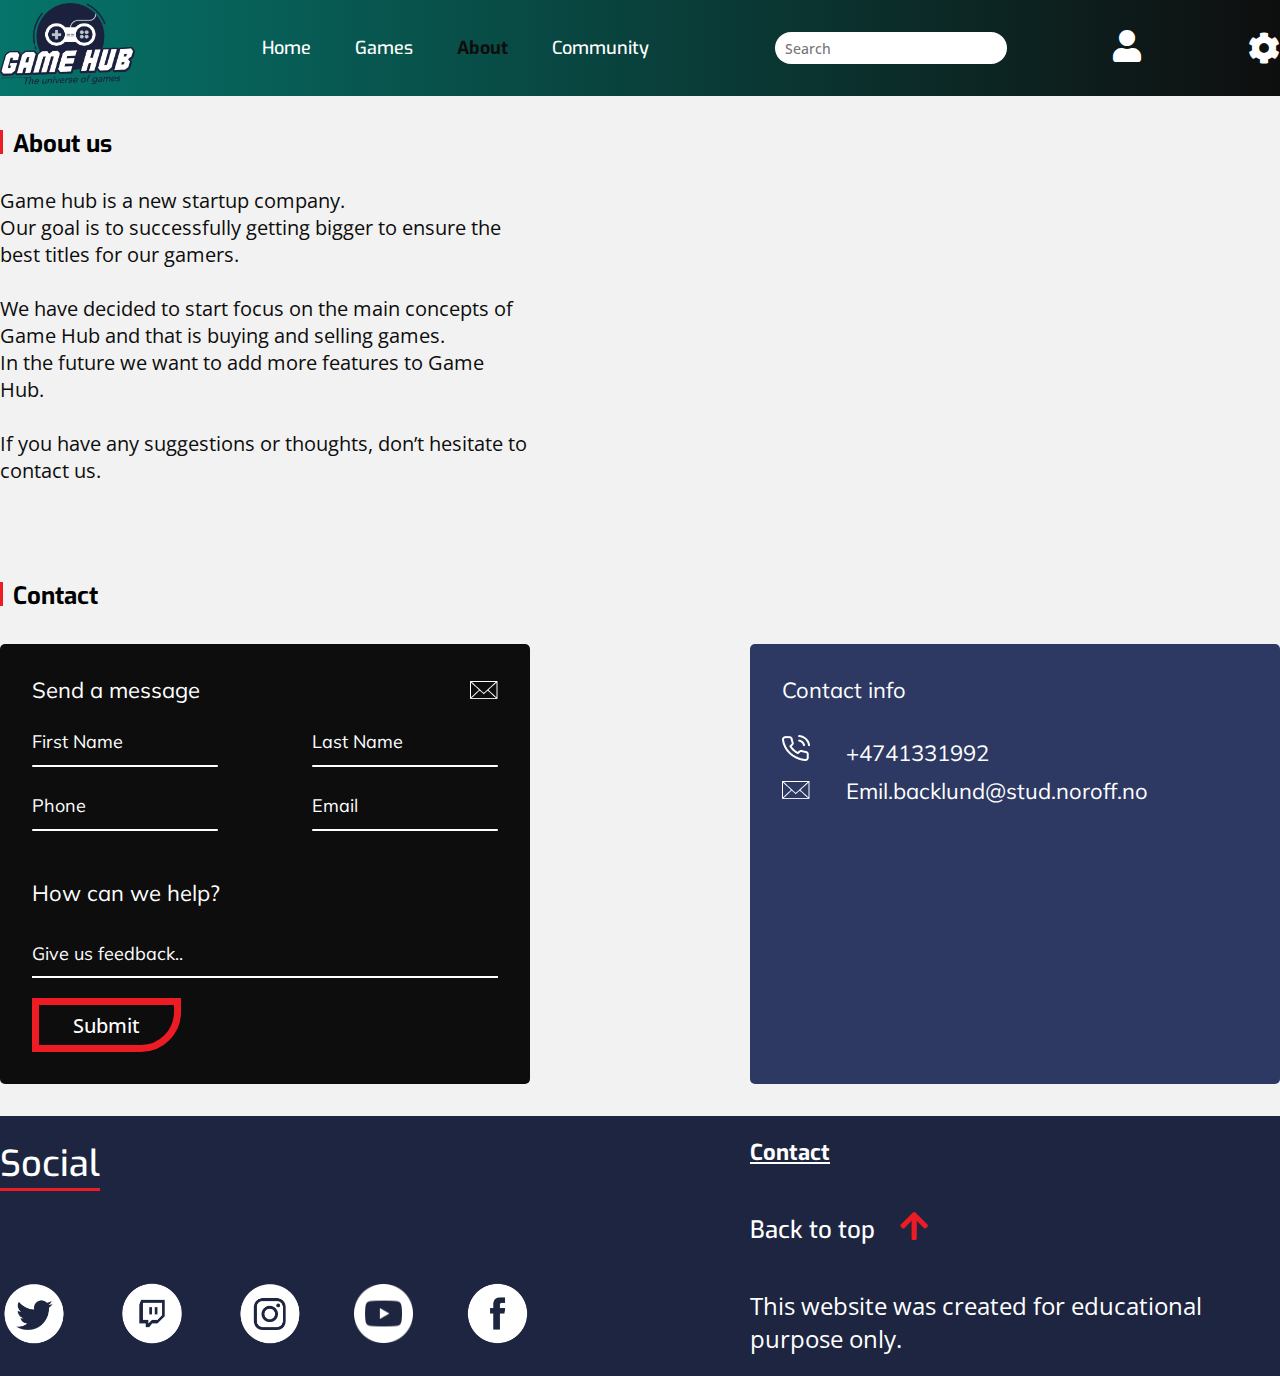
==== about.html @ 37475882 "Copied everything from cross-course assignment" ====
<!DOCTYPE html>
<html lang="en">
  <head>
    <meta charset="UTF-8" />
    <meta http-equiv="X-UA-Compatible" content="IE=edge" />
    <meta name="viewport" content="width=device-width, initial-scale=1.0" />
    <meta name="keywords" content="GameHub, Game Hub, games, gamer, gaming" />
    <meta
      name="description"
      content="Read about who we are at Game Hub. You can also find our contact information here."
    />
    <meta name="author" content="Emil Backlund" />
    <link
      href="/images/logo-2.png"
      rel="shortcut icon"
      type="image/vnd.microsoft.icon"
    />
    <title>Game Hub | About Us</title>
    <link rel="preconnect" href="https://fonts.googleapis.com" />
    <link rel="preconnect" href="https://fonts.gstatic.com" crossorigin />
    <link
      href="https://fonts.googleapis.com/css2?family=Exo:ital,wght@0,100;0,200;0,300;0,400;0,500;0,600;0,700;0,800;0,900;1,100;1,200;1,300;1,400;1,500;1,600;1,700;1,800;1,900&family=Mulish&family=Open+Sans:ital,wght@0,300;0,400;0,500;0,600;0,700;0,800;1,300;1,400;1,500;1,600;1,700;1,800&family=Rubik:ital,wght@0,300;0,400;0,500;0,600;0,700;0,800;0,900;1,300;1,400;1,500;1,600;1,700;1,800;1,900&family=Ubuntu:ital,wght@0,300;0,400;0,500;0,700;1,300;1,400;1,500;1,700&display=swap"
      rel="stylesheet"
    />
    <link
      rel="stylesheet"
      href="https://cdnjs.cloudflare.com/ajax/libs/font-awesome/5.15.4/css/all.min.css"
      integrity="sha512-1ycn6IcaQQ40/MKBW2W4Rhis/DbILU74C1vSrLJxCq57o941Ym01SwNsOMqvEBFlcgUa6xLiPY/NS5R+E6ztJQ=="
      crossorigin="anonymous"
      referrerpolicy="no-referrer"
    />
    <link rel="stylesheet" href="/css/styles.css" />
  </head>
  <body class="about-body">
    <header>
      <a name="top"></a>
      <div class="container">
        <div class="navigation">
          <div class="nav hide-desktop">
            <label for="hamburger-menu">
              <span class="screenreader-only">Hamburger Menu</span>
              <i class="fas fa-bars"></i>
            </label>
            <input id="hamburger-menu" type="checkbox" alt="Hamburger Menu" />
            <ul class="dropdown">
              <li class="dropdown-item"><a href="/games.html">Games</a></li>

              <li class="dropdown-item"><a href="/games.html">Buy games</a></li>

              <li class="dropdown-item">
                <a href="/games.html">Sell games</a>
              </li>

              <li class="dropdown-item"><a href="#">Help</a></li>

              <li class="dropdown-item"><a href="/about.html">Contact</a></li>

              <li class="dropdown-item">
                <a href="/profile-page.html">Login</a>
              </li>

              <li class="dropdown-item">
                <a href="/register.html">Register</a>
              </li>
            </ul>
          </div>
          <a href="/">
            <img
              class="logo"
              src="/images/gamegub_logo.png"
              alt="Game Hub logo"
            />
          </a>
          <ul class="hide-mobile">
            <li><a href="/index.html">Home</a></li>
            <li><a href="/games.html">Games</a></li>
            <li><a id="desktop-active" href="/about.html">About</a></li>
            <li><a href="/community.html">Community</a></li>
          </ul>
          <label for="searchbar"
            ><span class="screenreader-only">Search the site:</span>
            <input
              class="searchbar"
              id="searchbar"
              type="text"
              placeholder="Search"
            />
          </label>
          <div>
            <img
              class="hide-desktop search"
              src="/images/icons/search2.png"
              alt="Search here"
            />
            <a href="/profile-page.html"><i class="fas fa-user fa-lg"></i></a>
          </div>
          <i class="fas fa-cog fa-lg"></i>
        </div>
      </div>
    </header>
    <section>
      <div class="hide-desktop">
        <div>
          <ul class="tabs">
            <li class="home-mobile tabs-button">
              <a href="/index.html">Home</a>
            </li>
            <li class="games-mobile tabs-button">
              <a href="/games.html">Games</a>
            </li>
            <li id="about-mobile" class="tabs-button">
              <a href="/about.html">About Us</a>
            </li>
            <li class="community-mobile tabs-button">
              <a href="/community.html">Community</a>
            </li>
          </ul>
        </div>
      </div>
      <div class="container">
        <div class="about-box-left">
          <div>
            <div>
              <div class="heading-square"></div>
              <h2>About us</h2>
            </div>
            <div>
              <p>
                <br />
                Game hub is a new startup company. <br />
                Our goal is to successfully getting bigger to ensure the <br />
                best titles for our gamers. <br />
                <br />
                We have decided to start focus on the main concepts of Game Hub
                and that is buying and selling games. <br />
                In the future we want to add more features to Game Hub. <br />
                <br />
                If you have any suggestions or thoughts, don’t hesitate to
                contact us.
              </p>
            </div>
          </div>
        </div>
        <div class="about-box-right"></div>
      </div>
    </section>
    <section class="container contact">
      <div class="heading-square"></div>
      <h2>Contact</h2>
      <div class="flex-spacebetween mobile-about">
        <div class="form">
          <div class="flex-spacebetween2">
            <div>
              <p>Send a message</p>
            </div>
            <div>
              <img src="/images/icons/mail.png" alt="mail icon" />
            </div>
          </div>
          <div class="flex-spacebetween2">
            <div class="form-width">
              <form action="" method="post">
                <input type="text" name="firstname" placeholder="First Name" />
              </form>
              <div class="line"></div>
            </div>
            <div class="form-width">
              <form action="" method="post">
                <input type="text" name="lastname" placeholder="Last Name" />
                <div class="line"></div>
              </form>
            </div>
          </div>
          <div class="flex-spacebetween2">
            <div class="form-width">
              <form action="" method="post">
                <input type="tel" name="phone" placeholder="Phone" />
              </form>
              <div class="line"></div>
            </div>
            <div class="form-width">
              <form action="" method="post">
                <input type="email" name="email" placeholder="Email" />
                <div class="line"></div>
              </form>
            </div>
          </div>
          <div>
            <p class="how-can-we-help">How can we help?</p>
          </div>
          <div>
            <textarea
              name="feedback"
              id=""
              placeholder="Give us feedback.."
            ></textarea>
            <div class="line2"></div>
            <button>Submit</button>
          </div>
        </div>
        <div class="contact-info">
          <p>Contact info</p>
          <div>
            <img src="/images/icons/phone.png" alt="" />
            <p>+4741331992</p>
          </div>
          <div>
            <img src="/images/icons/mail.png" alt="" />
            <p>Emil.backlund@stud.noroff.no</p>
          </div>
          <div>
            <iframe
              class="google-map"
              src="https://www.google.com/maps/embed?pb=!1m18!1m12!1m3!1d1998.6818898612569!2d10.76063515172435!3d59.93742056906995!2m3!1f0!2f0!3f0!3m2!1i1024!2i768!4f13.1!3m3!1m2!1s0x46416e137fa320a5%3A0x1b4b98358e715287!2sBentsebrugata%2017%2C%200476%20Oslo!5e0!3m2!1ssv!2sno!4v1636145128252!5m2!1ssv!2sno"
              style="border: 0"
              allowfullscreen=""
              loading="lazy"
            ></iframe>
          </div>
        </div>
      </div>
    </section>
    <footer>
      <div class="container hide-desktop">
        <div class="flex-items social-box margin-top">
          <a href="#"
            ><img
              class="icon-size"
              src="/images/icons/twitter.png"
              alt="twitter social-reach icon"
          /></a>
          <a href="#"
            ><img
              class="twitch"
              src="/images/icons/twitch.png"
              alt="twitch social-reach icon"
          /></a>
          <a href="#"
            ><img
              class="icon-size"
              src="/images/icons/instagram.png"
              alt="instagram social-reach icon"
          /></a>
          <a href="#"
            ><img
              class="youtube"
              src="/images/icons/youtube.png"
              alt="youtube social-reach icon"
          /></a>
          <a href="#"
            ><img
              class="facebook"
              src="/images/icons/facebook.png"
              alt="facebook social-reach icon"
          /></a>
        </div>
        <div class="flex-items">
          <div class="footer-box-mobile">
            <a href="#top">
              <h6 class="hide-desktop">Back to top</h6>
              <i class="fas fa-arrow-up hide-desktop"></i>
            </a>
          </div>
          <div class="footer-box-mobile">
            <a href="/about.html">
              <h5>Contact</h5>
            </a>
          </div>
        </div>
        <div class="fit-content container2">
          <p class="smaller">
            This website was created for educational purpose only.
          </p>
        </div>
      </div>
      <div class="container flex-items">
        <div class="footer-box footer-flex">
          <h2 class="underline hide-mobile">Social</h2>
          <div class="flex-icons">
            <a href="#"
              ><img
                class="icon-size"
                src="/images/icons/twitter.png"
                alt="twitter social-reach icon"
            /></a>
            <a href="#"
              ><img
                class="twitch"
                src="/images/icons/twitch.png"
                alt="twitch social-reach icon"
            /></a>
            <a href="#"
              ><img
                class="icon-size"
                src="/images/icons/instagram.png"
                alt="instagram social-reach icon"
            /></a>
            <a href="#"
              ><img
                class="youtube"
                src="/images/icons/youtube.png"
                alt="youtube social-reach icon"
            /></a>
            <a href="#"
              ><img
                class="facebook"
                src="/images/icons/facebook.png"
                alt="facebook social-reach icon"
            /></a>
          </div>
        </div>
        <div class="footer-box footer-flex">
          <a href="/about.html">
            <h5 class="hide-mobile">Contact</h5>
          </a>

          <div>
            <a href="#top">
              <h6 class="hide-mobile">Back to top</h6>
              <i class="fas fa-arrow-up hide-mobile"></i>
            </a>
          </div>
          <p class="hide-mobile">
            This website was created for educational purpose only.
          </p>
        </div>
      </div>
    </footer>
  </body>
</html>
---- css/styles.css ----
* {
  margin: 0;
  padding: 0;
}

input:focus,
select:focus,
textarea:focus,
button:focus {
  outline: none;
}

input:focus::placeholder,
textarea:focus::placeholder {
  color: transparent;
}

.container2 {
  max-width: 414px;
  margin: 0 auto;
}

.container {
  width: 100%;
  margin: 0 auto;
}

body {
  background: linear-gradient(
    89.98deg,
    #2e3b66 5.98%,
    #1d2540 39.15%,
    #0d0d0d 94.08%
  );
}

header {
  background: linear-gradient(90deg, #05746a 0%, #0e0e0e 100%);
}

p {
  color: white;
  font-family: 'open sans';
  font-size: 16px;
}

.navigation {
  height: 96px;
  display: flex;
  justify-content: space-around;
  flex-direction: row;
  align-items: center;
}

.fa-bars {
  display: inherit;
}

.logo {
  width: 135.016px;
}

.searchbar {
  display: none;
}

a {
  text-decoration: none;
  color: white;
  font-family: 'exo';
  font-weight: 500;
  font-size: 18px;
}

#games-mobile a,
#home-mobile a,
#about-mobile a,
#community-mobile a {
  color: black;
  font-weight: bold;
}

ul li a:hover {
  color: #0d0d0d;
  font-weight: bold;
}

.navigation ul li {
  list-style: none;
  display: block;
  margin: 17px;
}

.tabs li {
  list-style: none;
  display: inline-block;
}

.tabs {
  width: 100%;
  display: flex;
}

.tabs-button {
  width: 100%;
  line-height: 42px;
  text-align: center;
  border-radius: 0 0 10px 10px;
  font-size: 18px;
  font-family: 'exo';
  color: white;
  font-weight: 500;
  box-shadow: 0px 3px 5px -2px #0d0d0d, inset 2px 2px 6px 0px #0d0d0d;
}

.tabs-button a {
  width: 100%;
  display: block;
}

.home-mobile {
  background: #2a395e;
}

#home-mobile {
  background: linear-gradient(90.06deg, #057369 0.05%, #075b53 99.95%);
  box-shadow: 0px 3px 5px -2px #0d0d0d;
}

#games-mobile {
  box-shadow: 0px 3px 5px -2px #0d0d0d;
  background: linear-gradient(90deg, #075a53 0%, #0a413c 100%);
}

.games-mobile {
  background: #2a395e;
}

.games-mobile:hover {
  color: #0d0d0d;
}

#about-mobile {
  background: linear-gradient(90deg, #0a413c 0%, #0c2825 100%);
  box-shadow: 0px 3px 5px -2px #0d0d0d;
}

.about-mobile {
  background: #2a395e;
}

.about-mobile:hover {
  color: #0d0d0d;
}

#community-mobile {
  box-shadow: 0px 3px 5px -2px #0d0d0d;
  background: linear-gradient(90deg, #0c2825 0%, #0e0e0e 100%);
}

.community-mobile {
  background: #2a395e;
}

.community-mobile:hover {
  color: #0d0d0d;
}

i {
  color: white;
}

.fa-user {
  font-size: 32px;
  transition: 0.4s;
}

.fa-user:hover {
  cursor: pointer;
  color: #ed1c24;
  filter: drop-shadow(0px 0px 6px #ed1c24);
}

.fa-cog {
  display: none;
}

.fa-bars {
  font-size: 32px;
}

.fa-bars:hover {
  color: #ed1c24;
  cursor: pointer;
}

#hamburger-menu {
  display: none;
}

.dropdown {
  position: absolute;
  top: 104px;
  left: 0;
  width: 200px;
  height: 305px;
  z-index: 10;
  opacity: 0;
  display: none;
  background: rgba(13, 13, 13, 0.98);
  list-style: none;
  transition: all 0.2s linear;
  transform: translateY(35px);
  border-radius: 0 20px 20px 0;
}

.screenreader-only {
  display: none;
}

#hamburger-menu:checked + .dropdown {
  /* show nav */
  display: block;
  transform: translateY(35px);
  opacity: 1;
}

.dropdown-item a:hover {
  color: #ed1c24;
}

.search {
  width: 42px;
  position: absolute;
  transform: translateX(-51px) translateY(-9px);
  cursor: pointer;
}

.search:hover {
  filter: invert(40%) grayscale(100%) brightness(40%) sepia(100%)
    hue-rotate(-50deg) saturate(400%) contrast(2);
  filter: grayscale(100%) brightness(40%) sepia(100%) hue-rotate(-50deg)
    saturate(600%) contrast(0.8);
}

.hero-banner {
  height: 282px;
  position: relative;
}

.header-picture {
  height: 100%;
  background-image: url('../images/control.png');
  background-repeat: no-repeat;
  background-size: cover;
  background-position: center;
}

h1 {
  color: white;
  font-family: 'exo';
  font-size: 30px;
  font-weight: 600;
}

.red {
  color: #ed1c24;
}

.red3 {
  color: #ed1c24;
  font-weight: normal;
}

.tagline-box {
  height: 104px;
  position: absolute;
  top: 45px;
  left: 20px;
}

.less-important {
  display: none;
}

.flex-buttons {
  margin-top: 20px;
  display: flex;
}

.button-margin-right {
  margin-right: 20px;
}

button {
  background-color: #0d0d0d;
  border-color: #ed1c24;
  color: white;
  text-align: center;
  font-size: 12px;
  border-width: 4px;
  border-radius: 0px 0px 20px 0px;
  transition-duration: 0.4s;
  cursor: pointer;
  width: 95px;
  height: 31px;
  border-style: solid;
  font-family: 'open sans';
  font-weight: 500;
}

.client-button {
  display: none;
}

button:hover {
  box-shadow: #ed1c24 0px 0px 20px 0px;
}

.cyberpunk {
  width: 177px;
  height: 231px;
  transform: translateY(-30px);
}

.flex-items {
  display: flex;
  justify-content: space-around;
}

.flex-items-cyberpunk {
  display: flex;
  justify-content: space-between;
}

.cyberpunk-description {
  width: 177px;
  height: 205px;
  margin-top: 10px;
  display: flex;
  flex-direction: column;
  justify-content: space-between;
  margin-bottom: 32px;
}

.hide-mobile {
  display: none;
}

.greensky-box {
  height: 206px;
  position: relative;
}

.greensky {
  background-image: url(../images/greensky.jpg);
  height: 100%;
  background-repeat: no-repeat;
  background-size: cover;
  margin-bottom: 160px;
}

h3 {
  font-size: 22px;
  font-family: 'Exo';
  font-weight: 500;
}

.circle {
  width: 9px;
  height: 9px;
  background-color: white;
  border-radius: 50%;
  display: inline-block;
  margin-top: 20px;
}

.red2 {
  background-color: #ed1c24;
}

.underline {
  font-size: 30px;
  font-weight: bold;
  font-family: 'Exo';
  border-bottom: 3px solid #ed1c24;
  color: white;
  width: fit-content;
  margin-bottom: 40px;
}

.p-bigger {
  font-weight: lighter;
}

.about-us {
  width: 177px;
  display: flex;
  flex-direction: column;
  justify-content: space-between;
}

.about-us-box {
  margin-bottom: 180px;
}

.about-us h2 {
  position: absolute;
  transform: translateY(-70px);
}

.about-us-picture-box {
  height: 235px;
}

.about-us-picture {
  width: 177px;
  height: 191px;
  background-image: url('../images/slot-machines.png');
  background-size: cover;
  background-repeat: no-repeat;
  background-position: center;
  border-radius: 20px;
  margin-bottom: 20px;
}

.margin-bottom {
  margin-bottom: 96px;
}

.circle-profile-box {
  height: 261px;
}

.circle-profile {
  width: 177px;
  height: 177px;
  border-radius: 50%;
  background: rgba(6, 0, 0, 0.4);
}

.profile-picture {
  width: 48px;
  height: 48px;
}

h4 {
  font-family: 'open sans';
  font-size: 14px;
  font-weight: lighter;
  text-decoration: underline 1px;
  color: white;
}

.drbrave-text {
  width: 135px;
  height: 56px;
  font-family: 'open sans';
  font-weight: normal;
  font-style: italic;
  text-align: center;
  font-size: 10px;
}

.center-drbrave {
  height: 177px;
  display: flex;
  justify-content: space-evenly;
  flex-direction: column;
  align-items: center;
}

.arrows {
  height: 177px;
  width: 177px;
  display: flex;
  flex-direction: row;
  justify-content: space-between;
  align-items: center;
  position: absolute;
  font-size: 21px;
}

.fa-arrow-left {
  color: #ed1c24;
  transition: 0.6s;
}

.fa-arrow-left:hover {
  cursor: pointer;
  color: white;
}

.fa-arrow-right {
  color: #ed1c24;
  transition: 0.6s;
}

.fa-arrow-right:hover {
  cursor: pointer;
  color: white;
}

.community-text {
  height: 249px;
  width: 177px;
  display: flex;
  flex-direction: column;
  justify-content: space-between;
}

.community-heading {
  position: absolute;
  transform: translateY(-70px);
}

footer {
  background: #1d2540;
}

.footer-box-mobile {
  width: 177px;
  margin-bottom: 32px;
}

.smaller {
  font-size: 14px;
  margin-left: 10px;
  margin-bottom: 32px;
}

.icon-size {
  width: 48px;
}

.social-box {
  height: 86px;
  align-items: center;
}

.youtube {
  width: 42px;
  height: 42px;
  transform: translateY(1px);
}

.twitch {
  transform: translateY(2.5px);
  width: 46px;
  height: 46px;
}

.facebook {
  width: 46px;
  height: 46px;
  transform: translateY(2px);
}

.footer-flex {
  display: flex;
  justify-content: space-around;
  flex-direction: column;
}

.flex-icons {
  display: flex;
  justify-content: space-between;
  display: none;
}

h5 {
  font-size: 20px;
  font-family: 'Exo';
  font-weight: bold;
  color: white;
  text-decoration: underline;
}

h6 {
  font-size: 22px;
  font-family: 'Exo';
  font-weight: 500;
  color: white;
  display: inline-block;
  margin-right: 10px;
}

.fa-arrow-up {
  font-size: 20px;
  color: #ed1c24;
}

.red2:hover {
  cursor: pointer;
  background-color: white;
}

/* About page start */

.about-body {
  background: #f2f2f2;
}

.about-box-left {
  display: flex;
  max-width: 414px;
  padding: 20px;
}

.about-box-right {
  max-width: 374px;
}

h2 {
  font-family: 'exo';
  font-size: 24px;
  display: inline-block;
}

.heading-square {
  height: 24px;
  width: 3px;
  background-color: #ed1c24;
  display: inline-block;
  margin-top: 32px;
  transform: translateY(2px);
  margin-right: 6px;
}

.about-box-left p {
  font-size: 20px;
  color: #0d0d0d;
  margin-bottom: 64px;
}

.contact p,
.contact input {
  font-family: 'mulish';
  font-size: 16px;
  border-width: 0px;
  width: 100%;
  background-color: transparent;
  color: #fff;
  margin-bottom: 0px;
}

.contact input {
  font-size: 16px;
}

.contact .heading-square {
  margin-left: 20px;
}

.form ::placeholder {
  color: #fff;
  opacity: 1;
}

.form {
  width: 100%;
  min-height: 440px;
  background-color: #0d0d0d;
  padding: 20px;
  box-sizing: border-box;
  margin: 32px 0px 0px 0px;
  border-radius: 5px 5px 0px 0px;
  display: flex;
  justify-content: space-between;
  flex-direction: column;
}

.form-width {
  max-width: 40%;
}

.form p {
  margin-bottom: 10px;
}

.how-can-we-help {
  margin-top: 20px;
  margin-bottom: 0px;
}

.line {
  width: 100%;
  height: 2px;
  background-color: #fff;
  margin-top: 12px;
  margin-bottom: 12px;
  border-radius: 99px;
}

.line2 {
  width: 100%;
  height: 2px;
  background-color: #fff;
  margin-top: 12px;
  margin-bottom: 12px;
}

textarea {
  background-color: transparent;
  border: none;
  color: #fff;
  font-family: 'mulish';
  font-size: 16px;
  resize: none;
  height: 28px;
  width: 100%;
}

.contact-info {
  width: 100%;
  min-height: 440px;
  background-color: #2d3962;
  padding: 20px;
  box-sizing: border-box;
  border-radius: 0 0 5px 5px;
  display: flex;
  justify-content: space-between;
  flex-direction: column;
  margin-bottom: 32px;
}

.contact-info p {
  display: inline;
}

.contact-info p:first-child {
  margin-bottom: 20px;
}

.contact-info p:last-child {
  transform: translateY(-1px);
}

.contact-info img {
  margin-right: 32px;
}

.google-map {
  height: 232px;
  width: 100%;
}

.flex-spacebetween2 {
  display: flex;
  justify-content: space-between;
}

.flex-spacebetween2 img {
  transform: translateY(5px);
}

.form button {
  margin-top: 8px;
}

/* About page ends */
/* Game page start */

.communnity-market p,
.games p {
  font-family: 'exo';
  font-weight: 600;
}

.games-body {
  background: linear-gradient(
    180deg,
    #2f3c67 9.07%,
    #082421 68.25%,
    #0e0e0e 100%
  );
}

.games h2 {
  color: white;
}

.heading-position {
  position: absolute;
  top: 135px;
}

.all-games {
  justify-content: center;
  align-items: center;
  width: 100%;
  display: grid;
  grid-template-columns: repeat(auto-fill, minmax(177px, 177px));
  column-gap: 20px;
  row-gap: 20px;
  margin-top: 75px;
}

.all-games button {
  margin-top: 0;
}

.game-card {
  display: flex;
  justify-content: space-between;
  align-items: center;
  width: 177px;
  margin-right: 0;
}

.game-images {
  width: 177px;
  height: 205px;
}

.community-market {
  color: #fff;
}

.market-games {
  display: grid;
  justify-content: center;
  width: 100%;
  grid-template-columns: repeat(auto-fill, minmax(374px, 125px));
  column-gap: 20px;
  row-gap: 50px;
  margin-top: 100px;
  margin-bottom: 100px;
}

.market-images {
  width: 375px;
}

.old-price {
  font-size: 14px;
  text-decoration: line-through;
}

.discount {
  font-size: 25px;
}

.exo-light {
  font-size: 16px;
  font-weight: 300;
}

.exo-smaller {
  font-size: 16px;
}

.community-market button {
  margin-top: 0;
}

.community-market .flex-spacebetween2 {
  align-items: center;
  position: relative;
}

.community-market .heading-position {
  position: absolute;
  top: -270px;
}

/* Game page ends */
/* Profile page starts */

.profile-page h1 {
  font-weight: 400;
  display: inline-block;
}

.body-profile {
  background: linear-gradient(180deg, #2e3b66 0%, #0e0e0f 100%);
}

.active-profile {
  filter: drop-shadow(0px 0px 6px #ed1c24);
}

.profile-page .heading-square {
  height: 50px;
  width: 4px;
  transform: translateY(12px);
}

.left-profile-page {
  width: 177px;
  height: 537px;
  background-color: #094b45;
  border-radius: 10px;
  box-sizing: border-box;
}

.inner-left-page {
  padding: 20px;
}

.inner-left-page .profile-page-picture {
  width: 99px;
  filter: drop-shadow(0px 0px 6px #ed1c24);
}

.profile-name {
  font-size: 18px;
  font-family: 'exo';
  font-weight: 500;
}

.xp-bar {
  width: 100%;
  height: 4px;
  background: #d38588;
  border-radius: 99px;
  position: relative;
  margin-bottom: 20px;
}

.xp-completed {
  width: 50%;
  height: 4px;
  background: #ed1c24;
  border-radius: 99px;
}

.xp-circle {
  width: 14px;
  height: 14px;
  border-radius: 50%;
  background: #fff;
  position: absolute;
  transform: translate(68.5px, -10px);
}

.hashtags {
  border-radius: 20px;
  border: none;
  color: #bdbdbd;
  font-size: 10px;
  height: 21px;
  width: 59px;
  font-family: 'exo';
  font-weight: 500;
  margin-top: 0px;
}

.hashtags:hover {
  box-shadow: none;
}

.streamer {
  margin-top: 12px;
}

.profile-socials {
  width: 18px;
}

.facebook2 {
  width: 22px;
}

.instagram2 {
  width: 21px;
}

.twitter2 {
  width: 21px;
}

.facebook2 {
  width: 20px;
}

.flex-socials {
  display: flex;
  justify-content: space-between;
  align-items: center;
}

.profile-button {
  width: 59px;
  height: 21px;
  border-width: 1.4px;
  border-radius: 1.4px;
  border-color: #bdbdbd;
  color: #bdbdbd;
  font-size: 10px;
  margin-bottom: 0;
}

.profile-button:hover {
  box-shadow: none;
}

.flex-column {
  display: flex;
  justify-content: space-between;
  flex-direction: column;
  align-items: center;
  height: 140px;
}

.profile-page p {
  font-family: 'exo';
  line-height: 25px;
}

.xp-text {
  font-size: 12px;
  color: #fff;
}

.grey-xp {
  font-size: 12px;
  color: #bdbdbd;
}

.profile-p {
  font-size: 12px;
}

.grey {
  color: #bdbdbd;
}

.inner-right-page {
  display: none;
}

.inner-right-page .heading-square,
.right-profile-page .heading-square {
  height: 22px;
  width: 2px;
  transform: translateY(3px);
  margin-top: 0px;
}

.profile-page h2 {
  color: #fff;
  font-weight: 500;
  font-size: 18px;
}

.profile-margin {
  margin-bottom: 10px;
}

.inner-right-page .flex-column {
  align-items: baseline;
  justify-content: space-between;
  flex-direction: column;
  height: 100%;
}

.right-profile-page {
  min-height: 513px;
  background-color: #2d3962;
  border-radius: 10px 10px 0px 0px;
  box-sizing: border-box;
  padding: 16px;
}

.my-profile-page {
  margin-bottom: 32px;
}

.right-profile-page img {
  width: 157px;
  height: 203px;
}

.flex-profile {
  display: flex;
  justify-content: space-between;
  position: relative;
  margin: 16px;
}

.play-sell-button {
  width: 68px;
  height: 24px;
  border-radius: 1px;
  border-width: 2px;
  border-color: #bdbdbd;
  color: #bdbdbd;
  font-size: 10px;
  margin-top: 10px;
}

.inner-upper-page .play-sell-button {
  margin-bottom: 10px;
}

.profile-game-card {
  display: flex;
  justify-content: space-between;
  flex-direction: column;
}

.bottom-games {
  height: 177px;
  border-radius: 10px 0px 10px 10px;
  min-width: 347px;
  padding: 16px;
  box-sizing: border-box;
  background-color: #2d3962;
  margin: 0px 16px;
  transform: translateY(-17px);
  display: flex;
  justify-content: space-between;
  align-items: center;
}

.bottom-games img {
  width: 100px;
  height: 129px;
}

/* Profile page ends */
/* Cyberpunk page start */

.cyberpunk-body {
  background-color: #1e2222;
}

.breadcrumbs {
  display: flex;
  justify-content: flex-start;
  align-items: center;
  margin-top: 10px;
}

.cyberpunk-main nav {
  margin-left: 10px;
}

.cyberpunk-youtube-box {
  margin: 0px 10px;
}

.cyberpunk-youtube {
  width: 100%;
}

.cyberpunk-body {
  background: #1e2222;
}

.breadcrumbs ul li {
  text-decoration: none;
  display: inline-block;
  font-size: 18px;
  color: #fff;
  font-family: 'exo';
}

.breadcrumbs p {
  font-size: 18px;
  font-weight: lighter;
  font-family: 'exo';
}

.breadcrumbs a {
  font-size: 18px;
  font-weight: lighter;
}

.cyberpunk-heading {
  display: inline-block;
  margin-bottom: 10px;
}

.cyberpunk-main .heading-square {
  height: 30px;
}

.heart {
  transition: 0.5s;
  width: 16px;
}

.heart:hover {
  cursor: pointer;
}

.wish-list-text {
  margin-left: 16px;
  font-size: 14px;
  font-weight: lighter;
  transform: translateY(-4px);
  font-family: 'exo';
}

.game-cost-text {
  font-size: 14px;
  font-family: 'exo';
  margin-right: 10px;
}

.cyberpunk-flex p {
  display: inline-block;
}

.cyberpunk-flex button {
  margin-top: 0;
}

.cyberpunk-flex {
  display: flex;
  justify-content: space-between;
  align-items: center;
  margin-top: 5px;
}

.gameplay-flex {
  display: flex;
  justify-content: space-between;
  margin-top: 10px;
  align-items: center;
  margin-left: 10px;
  margin-right: 10px;
}

.cyberpunk-gameplay {
  max-width: 421px;
  min-width: 100px;
  margin-right: 10px;
}

.cyberpunk-gameplay2 {
  max-width: 858px;
  min-width: 200px;
}

.desc-req-flex {
  display: flex;
  justify-content: space-between;
  margin: 10px;
}

.description,
.requirements {
  width: 640px;
  min-height: 283px;
  border-radius: 5px;
  padding: 10px;
  box-sizing: border-box;
}

.description {
  background-color: #2d3962;
  margin-right: 5px;
}

.requirements {
  background-color: #094b45;
  margin-left: 5px;
}

.desc-req-flex h2 {
  color: #fff;
  font-size: 14px;
  font-weight: 600;
}

.desc-req-flex p {
  font-size: 14px;
  font-family: 'exo';
}

.description p,
.requirements p {
  margin-top: 16px;
}

.cyberpunk-bolder-text {
  font-weight: bold;
}

/* Cyberpunk page ends */
/* Community start */

.community-body {
  height: 600px;
  background-color: #fff;
}

.under-construction {
  background-image: url('../images/under-construction.png');
  width: 100px;
  height: 94px;
  background-repeat: no-repeat;
  background-size: cover;
}

.under-construction-flex {
  display: flex;
  justify-content: space-around;
  height: 100%;
  transform: translateY(200px);
}

.under-construction-flex h1 {
  color: black;
}

/* Community ends */

@media screen and (min-width: 1028px) {
  .container {
    max-width: 1300px;
    margin: 0 auto;
  }

  .container2 {
    max-width: 1300px;
    margin: 0 auto;
  }

  .navigation {
    justify-content: space-between;
  }

  .navigation ul li {
    list-style: none;
    display: inline-block;
    margin: 20px;
  }

  p {
    font-size: 24px;
  }

  .hide-mobile {
    display: initial;
  }

  .hide-desktop {
    display: none;
  }

  .fa-bars {
    display: none;
  }

  #desktop-active {
    color: #0d0d0d;
    font-weight: bold;
  }

  .searchbar {
    width: 232px;
    height: 32px;
    border-radius: 20px;
    text-indent: 10px;
    font-family: 'open sans';
    font-size: 14px;
    font-weight: 500;
    border-width: 0;
    display: inherit;
  }

  .fa-cog {
    font-size: 32px;
    transition: 0.5s;
    display: inherit;
  }

  .fa-cog:hover {
    cursor: pointer;
    color: #ed1c24;
    filter: drop-shadow(0px 0px 3px #ed1c24);
  }

  .hero-banner {
    height: 800px;
    position: relative;
  }

  h1 {
    font-size: 45px;
    font-weight: 600;
  }

  .tagline-box {
    width: 530px;
    height: 178px;
    position: absolute;
    top: 86px;
  }

  .client-button {
    display: initial;
  }

  .flex-buttons {
    display: flex;
    justify-content: space-between;
    margin-top: 0px;
  }

  .button-margin-right {
    margin-right: 0px;
  }

  button {
    font-size: 20px;
    border-width: 7px;
    border-radius: 0px 0px 40px 0px;
    width: 148.5px;
    height: 54px;
    margin-top: 30px;
  }

  .flex-items {
    justify-content: space-between;
  }

  .tagline-box2 {
    width: 530px;
    position: absolute;
    bottom: 86px;
    right: 0px;
  }

  .less-important {
    font-weight: 500;
    display: inherit;
  }

  .cyberpunk {
    width: 530px;
    height: 680.39px;
    transform: translateY(-62px);
  }

  .cyberpunk-description {
    width: 530px;
    height: 520px;
    margin-top: 70px;
    margin-bottom: 310px;
  }

  h3 {
    font-size: 45px;
  }

  .circle {
    width: 16px;
    height: 16px;
  }

  .underline {
    font-size: 36px;
    font-weight: 500;
    margin-bottom: 40px;
  }

  .p-bigger {
    font-size: 28px;
  }

  .about-us {
    width: 530px;
    height: 544px;
  }

  .about-us h2 {
    position: relative;
    transform: unset;
  }

  .about-us-picture {
    width: 530px;
    height: 543.984px;
    border-radius: 54px;
  }

  .margin-bottom {
    margin-bottom: 310px;
  }

  .about-us-box {
    margin-bottom: 310px;
  }

  .circle-profile {
    width: 530px;
    height: 530px;
    border-radius: 50%;
    background: rgba(6, 0, 0, 0.4);
  }

  .profile-picture {
    width: 136.8px;
    height: 136.8px;
  }

  h4 {
    font-size: 31px;
  }

  .drbrave-text {
    width: 375px;
    height: 134px;
    font-size: 24px;
  }

  .center-drbrave {
    height: 530px;
  }

  .arrows {
    height: 530px;
    width: 530px;
    font-size: 60px;
  }

  .community-text {
    height: 530px;
    width: 530px;
  }

  footer {
    height: 260px;
  }

  .flex-icons {
    display: flex;
    justify-content: space-between;
  }

  .icon-size {
    width: 68px;
  }

  .youtube {
    width: 59px;
    height: 59px;
    transform: translateY(6px);
  }

  .twitch {
    transform: translateY(2.5px);
    width: 66px;
    height: 66px;
  }

  .facebook {
    width: 66px;
    height: 66px;
    transform: translateY(2px);
  }

  .footer-box {
    width: 530px;
    height: 260px;
  }

  h5 {
    font-size: 22px;
  }

  h6 {
    font-size: 24px;
    margin-right: 20px;
  }

  .fa-arrow-up {
    font-size: 32px;
  }

  /* About page start */

  .about-box-left {
    max-width: 530px;
    padding: 0;
  }

  .about-box-right {
    max-width: 530px;
  }

  .contact .heading-square {
    margin-left: 0px;
  }

  .contact p,
  .contact input {
    font-size: 22px;
    width: 194px;
  }

  .contact input {
    font-size: 18px;
  }

  .form {
    max-width: 530px;
    padding: 32px;
    margin: 32px 0px 32px 0px;
    border-radius: 5px;
  }

  .flex-spacebetween {
    display: flex;
    justify-content: space-between;
  }

  textarea {
    font-size: 18px;
    transform: translateY(10px);
  }

  .contact-info {
    width: 530px;
    padding: 32px;
    margin: 32px 0px 32px 0px;
    border-radius: 5px;
  }

  /* about page ends */
  /* game page starts */

  .heading-position {
    top: 120px;
  }

  .all-games {
    grid-template-columns: repeat(auto-fill, minmax(310px, 320px));
    row-gap: 50px;
    column-gap: 0px;
    margin-top: 120px;
  }

  .game-card {
    width: 310px;
  }

  .game-images {
    width: 310px;
    height: 320px;
  }

  .market-games {
    grid-template-columns: repeat(auto-fill, minmax(640px, 320px));
    margin-top: 200px;
  }

  .market-images {
    width: 640px;
  }

  .old-price {
    font-size: 20px;
  }

  .discount {
    font-size: 51px;
    margin-right: 80px;
  }

  .exo-light {
    font-size: 20px;
  }

  .exo-smaller {
    font-size: 20px;
  }

  .community-market .heading-position {
    top: -425px;
  }

  /* Game page ends */
  /* Profile page start */

  .left-profile-page {
    width: 650px;
    height: 837px;
    border-radius: 14px;
  }

  .inner-left-page {
    width: 50%;
    padding: 32px;
    padding-right: 16px;
  }

  .inner-left-page .profile-page-picture {
    width: 174.37px;
  }

  .profile-name {
    font-size: 24px;
  }

  .xp-bar {
    width: 277px;
  }

  .xp-completed {
    width: 138.5px;
  }

  .xp-circle {
    transform: translate(138.5px, -10px);
  }

  .hashtags {
    border-radius: 28px;
    font-size: 14px;
    height: 37px;
    width: 103px;

    margin-top: 20px;
  }

  .streamer {
    margin-top: 32px;
    margin-bottom: 20px;
  }

  .profile-socials {
    width: 32px;
  }

  .facebook2 {
    width: 36px;
  }

  .instagram2 {
    width: 37px;
  }

  .twitter2 {
    width: 38px;
    transform: translateY(-1px);
  }

  .inner-left-page .flex-spacebetween {
    align-items: center;
    margin-top: 32px;
    margin-bottom: 32px;
  }

  .profile-button {
    width: 103px;
    height: 37px;
    font-size: 14px;
  }

  .flex-column {
    height: 240px;
  }

  .profile-page p {
    line-height: 40px;
  }

  .xp-text {
    font-size: 16px;
  }

  .grey-xp {
    font-size: 16px;
  }

  .profile-p {
    font-size: 18px;
  }

  .inner-right-page {
    width: 50%;
    padding: 32px;
    padding-left: 16px;
    display: inherit;
  }

  .profile-page h2 {
    font-size: 24px;
  }

  .profile-margin {
    margin: 16px;
  }

  .inner-right-page img {
    width: 277px;
  }

  .right-profile-page {
    width: 100%;
    height: 100%;
    border-radius: 14px;
    margin-bottom: 64px;
  }

  .inner-upper-page {
    width: 90%;
  }

  .inner-lower-page {
    width: 90%;
  }

  .right-profile-page img {
    width: 50%;
    height: 100%;
    margin: 16px;
  }

  .profile-game-card {
    flex-direction: row;
  }

  /* Profile page ends */
  /* Cyberpunk page start */

  .cyberpunk-main .heading-square {
    height: 45px;
  }

  .heart {
    width: 32px;
  }

  .heart:hover {
    background-image: url('../images/icons/filled-heart.png');
    filter: drop-shadow(0px 0px 3px #ed1c24);
  }

  .wish-list-text {
    font-size: 18px;
    transform: translateY(-8px);
  }

  .game-cost-text {
    font-size: 36px;
  }

  .gameplay-flex {
    margin-top: 20px;
  }

  .desc-req-flex {
    margin: 20px 10px;
  }

  .cyberpunk-gameplay {
    margin-right: 20px;
  }

  .description,
  .requirements {
    min-height: 316px;
    padding: 32px;
  }

  .description {
    margin-right: 10px;
  }

  .requirements {
    margin-left: 10px;
  }

  .desc-req-flex h2 {
    font-size: 36px;
  }

  .desc-req-flex p {
    font-size: 24px;
  }

  /* Cyberpunk page ends */
  /* Community start */
  .community-body {
    height: 1024px;
    background-color: #fff;
  }

  .under-construction {
    background-image: url('../images/under-construction.png');
    width: 316px;
    height: 296px;
    background-repeat: no-repeat;
  }

  .under-construction-flex {
    display: flex;
    justify-content: space-between;
    align-items: center;
    height: 100%;
    transform: translateY(0px);
  }

  .under-construction-flex h1 {
    color: black;
  }

  /* Community ends */
}

@media only screen and (max-width: 380px) {
  .all-games {
    grid-template-columns: repeat(auto-fill, minmax(300px, 177px));
  }

  .game-card {
    width: 300px;
  }

  .game-images {
    width: 300px;
    height: 347.85px;
  }

  .market-games {
    grid-template-columns: repeat(auto-fill, minmax(300px, 125px));

    margin-top: 120px;
  }

  .market-images {
    width: 300px;
  }

  .community-market .heading-position {
    top: -240px;
  }

  .community-market p {
    font-size: 14px;
  }
}
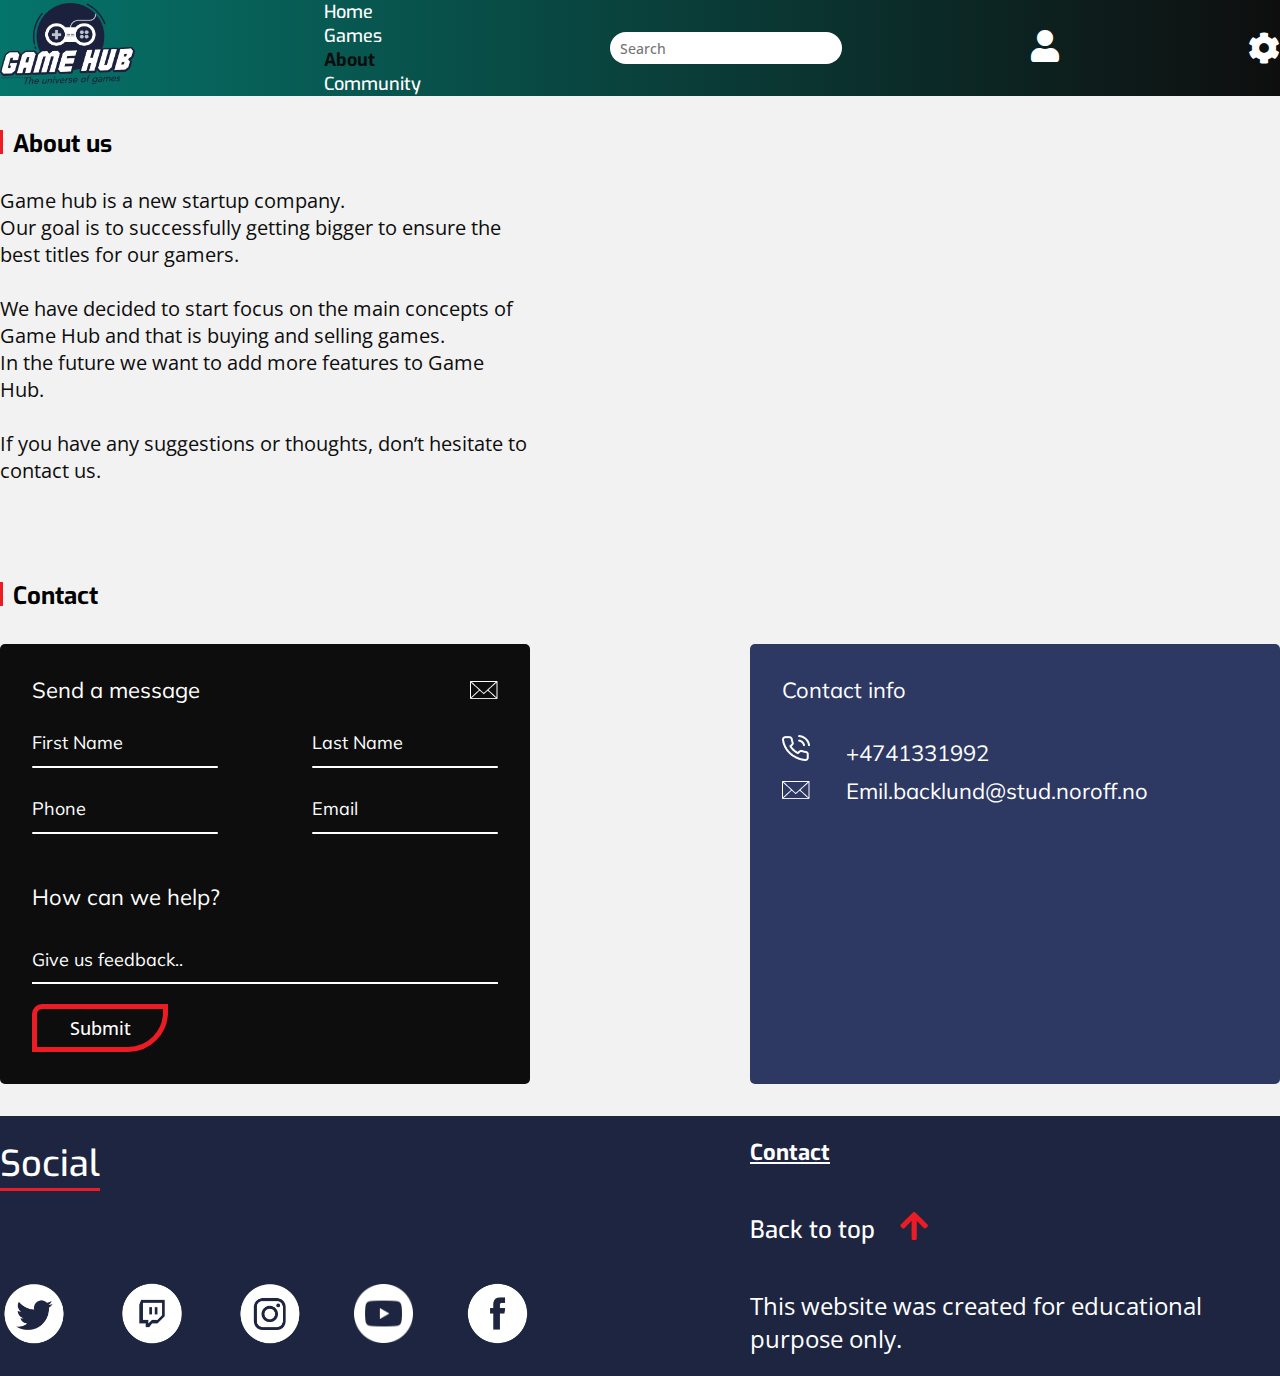
==== commit 2b84af6a: "fixed some small issues" ====
--- a/about.html
+++ b/about.html
@@ -30,6 +30,36 @@
       referrerpolicy="no-referrer"
     />
     <link rel="stylesheet" href="/css/styles.css" />
+    <!-- HotJar -->
+    <script>
+      (function (h, o, t, j, a, r) {
+        h.hj =
+          h.hj ||
+          function () {
+            (h.hj.q = h.hj.q || []).push(arguments);
+          };
+        h._hjSettings = { hjid: 2882262, hjsv: 6 };
+        a = o.getElementsByTagName("head")[0];
+        r = o.createElement("script");
+        r.async = 1;
+        r.src = t + h._hjSettings.hjid + j + h._hjSettings.hjsv;
+        a.appendChild(r);
+      })(window, document, "https://static.hotjar.com/c/hotjar-", ".js?sv=");
+    </script>
+    <!-- Google Analytics -->
+    <script
+      async
+      src="https://www.googletagmanager.com/gtag/js?id=G-C53RCNG1EB"
+    ></script>
+    <script>
+      window.dataLayer = window.dataLayer || [];
+      function gtag() {
+        dataLayer.push(arguments);
+      }
+      gtag("js", new Date());
+
+      gtag("config", "G-C53RCNG1EB");
+    </script>
   </head>
   <body class="about-body">
     <header>
@@ -195,7 +225,7 @@
               placeholder="Give us feedback.."
             ></textarea>
             <div class="line2"></div>
-            <button>Submit</button>
+            <button class="cta-button">Submit</button>
           </div>
         </div>
         <div class="contact-info">
--- a/css/styles.css
+++ b/css/styles.css
@@ -13,16 +13,6 @@
 input:focus::placeholder,
 textarea:focus::placeholder {
   color: transparent;
-}
-
-.container2 {
-  max-width: 414px;
-  margin: 0 auto;
-}
-
-.container {
-  width: 100%;
-  margin: 0 auto;
 }
 
 body {
@@ -40,14 +30,14 @@
 
 p {
   color: white;
-  font-family: 'open sans';
+  font-family: "open sans";
   font-size: 16px;
 }
 
 .navigation {
   height: 96px;
   display: flex;
-  justify-content: space-around;
+  justify-content: space-between;
   flex-direction: row;
   align-items: center;
 }
@@ -67,7 +57,7 @@
 a {
   text-decoration: none;
   color: white;
-  font-family: 'exo';
+  font-family: "exo";
   font-weight: 500;
   font-size: 18px;
 }
@@ -87,8 +77,7 @@
 
 .navigation ul li {
   list-style: none;
-  display: block;
-  margin: 17px;
+  display: flex;
 }
 
 .tabs li {
@@ -107,7 +96,7 @@
   text-align: center;
   border-radius: 0 0 10px 10px;
   font-size: 18px;
-  font-family: 'exo';
+  font-family: "exo";
   color: white;
   font-weight: 500;
   box-shadow: 0px 3px 5px -2px #0d0d0d, inset 2px 2px 6px 0px #0d0d0d;
@@ -250,7 +239,7 @@
 
 .header-picture {
   height: 100%;
-  background-image: url('../images/control.png');
+  background-image: url("../images/control.png");
   background-repeat: no-repeat;
   background-size: cover;
   background-position: center;
@@ -258,9 +247,7 @@
 
 h1 {
   color: white;
-  font-family: 'exo';
-  font-size: 30px;
-  font-weight: 600;
+  font-family: "exo";
 }
 
 .red {
@@ -272,19 +259,11 @@
   font-weight: normal;
 }
 
-.tagline-box {
-  height: 104px;
-  position: absolute;
-  top: 45px;
-  left: 20px;
-}
-
 .less-important {
   display: none;
 }
 
 .flex-buttons {
-  margin-top: 20px;
   display: flex;
 }
 
@@ -292,7 +271,7 @@
   margin-right: 20px;
 }
 
-button {
+.cta-button {
   background-color: #0d0d0d;
   border-color: #ed1c24;
   color: white;
@@ -305,7 +284,7 @@
   width: 95px;
   height: 31px;
   border-style: solid;
-  font-family: 'open sans';
+  font-family: "open sans";
   font-weight: 500;
 }
 
@@ -313,7 +292,7 @@
   display: none;
 }
 
-button:hover {
+.cta-button:hover {
   box-shadow: #ed1c24 0px 0px 20px 0px;
 }
 
@@ -347,22 +326,9 @@
   display: none;
 }
 
-.greensky-box {
-  height: 206px;
-  position: relative;
-}
-
-.greensky {
-  background-image: url(../images/greensky.jpg);
-  height: 100%;
-  background-repeat: no-repeat;
-  background-size: cover;
-  margin-bottom: 160px;
-}
-
 h3 {
   font-size: 22px;
-  font-family: 'Exo';
+  font-family: "Exo";
   font-weight: 500;
 }
 
@@ -382,7 +348,7 @@
 .underline {
   font-size: 30px;
   font-weight: bold;
-  font-family: 'Exo';
+  font-family: "Exo";
   border-bottom: 3px solid #ed1c24;
   color: white;
   width: fit-content;
@@ -394,7 +360,7 @@
 }
 
 .about-us {
-  width: 177px;
+  width: 100%;
   display: flex;
   flex-direction: column;
   justify-content: space-between;
@@ -411,12 +377,13 @@
 
 .about-us-picture-box {
   height: 235px;
+  width: 100%;
 }
 
 .about-us-picture {
-  width: 177px;
-  height: 191px;
-  background-image: url('../images/slot-machines.png');
+  width: 100%;
+  height: 100%;
+  background-image: url("../images/slot-machines.png");
   background-size: cover;
   background-repeat: no-repeat;
   background-position: center;
@@ -432,21 +399,9 @@
   height: 261px;
 }
 
-.circle-profile {
-  width: 177px;
-  height: 177px;
-  border-radius: 50%;
-  background: rgba(6, 0, 0, 0.4);
-}
-
-.profile-picture {
-  width: 48px;
-  height: 48px;
-}
-
-h4 {
-  font-family: 'open sans';
-  font-size: 14px;
+.user-name {
+  font-family: "open sans";
+  font-size: 18px;
   font-weight: lighter;
   text-decoration: underline 1px;
   color: white;
@@ -455,30 +410,11 @@
 .drbrave-text {
   width: 135px;
   height: 56px;
-  font-family: 'open sans';
+  font-family: "open sans";
   font-weight: normal;
   font-style: italic;
   text-align: center;
-  font-size: 10px;
-}
-
-.center-drbrave {
-  height: 177px;
-  display: flex;
-  justify-content: space-evenly;
-  flex-direction: column;
-  align-items: center;
-}
-
-.arrows {
-  height: 177px;
-  width: 177px;
-  display: flex;
-  flex-direction: row;
-  justify-content: space-between;
-  align-items: center;
-  position: absolute;
-  font-size: 21px;
+  font-size: 12px;
 }
 
 .fa-arrow-left {
@@ -507,11 +443,7 @@
   display: flex;
   flex-direction: column;
   justify-content: space-between;
-}
-
-.community-heading {
-  position: absolute;
-  transform: translateY(-70px);
+  flex: 1;
 }
 
 footer {
@@ -570,7 +502,7 @@
 
 h5 {
   font-size: 20px;
-  font-family: 'Exo';
+  font-family: "Exo";
   font-weight: bold;
   color: white;
   text-decoration: underline;
@@ -578,7 +510,7 @@
 
 h6 {
   font-size: 22px;
-  font-family: 'Exo';
+  font-family: "Exo";
   font-weight: 500;
   color: white;
   display: inline-block;
@@ -612,7 +544,7 @@
 }
 
 h2 {
-  font-family: 'exo';
+  font-family: "exo";
   font-size: 24px;
   display: inline-block;
 }
@@ -635,7 +567,7 @@
 
 .contact p,
 .contact input {
-  font-family: 'mulish';
+  font-family: "mulish";
   font-size: 16px;
   border-width: 0px;
   width: 100%;
@@ -704,7 +636,7 @@
   background-color: transparent;
   border: none;
   color: #fff;
-  font-family: 'mulish';
+  font-family: "mulish";
   font-size: 16px;
   resize: none;
   height: 28px;
@@ -763,7 +695,7 @@
 
 .communnity-market p,
 .games p {
-  font-family: 'exo';
+  font-family: "exo";
   font-weight: 600;
 }
 
@@ -905,7 +837,7 @@
 
 .profile-name {
   font-size: 18px;
-  font-family: 'exo';
+  font-family: "exo";
   font-weight: 500;
 }
 
@@ -941,7 +873,7 @@
   font-size: 10px;
   height: 21px;
   width: 59px;
-  font-family: 'exo';
+  font-family: "exo";
   font-weight: 500;
   margin-top: 0px;
 }
@@ -1004,7 +936,7 @@
 }
 
 .profile-page p {
-  font-family: 'exo';
+  font-family: "exo";
   line-height: 25px;
 }
 
@@ -1154,13 +1086,13 @@
   display: inline-block;
   font-size: 18px;
   color: #fff;
-  font-family: 'exo';
+  font-family: "exo";
 }
 
 .breadcrumbs p {
   font-size: 18px;
   font-weight: lighter;
-  font-family: 'exo';
+  font-family: "exo";
 }
 
 .breadcrumbs a {
@@ -1191,12 +1123,12 @@
   font-size: 14px;
   font-weight: lighter;
   transform: translateY(-4px);
-  font-family: 'exo';
+  font-family: "exo";
 }
 
 .game-cost-text {
   font-size: 14px;
-  font-family: 'exo';
+  font-family: "exo";
   margin-right: 10px;
 }
 
@@ -1268,7 +1200,7 @@
 
 .desc-req-flex p {
   font-size: 14px;
-  font-family: 'exo';
+  font-family: "exo";
 }
 
 .description p,
@@ -1289,7 +1221,7 @@
 }
 
 .under-construction {
-  background-image: url('../images/under-construction.png');
+  background-image: url("../images/under-construction.png");
   width: 100px;
   height: 94px;
   background-repeat: no-repeat;
@@ -1326,8 +1258,7 @@
 
   .navigation ul li {
     list-style: none;
-    display: inline-block;
-    margin: 20px;
+    display: flex;
   }
 
   p {
@@ -1356,7 +1287,7 @@
     height: 32px;
     border-radius: 20px;
     text-indent: 10px;
-    font-family: 'open sans';
+    font-family: "open sans";
     font-size: 14px;
     font-weight: 500;
     border-width: 0;
@@ -1376,20 +1307,18 @@
   }
 
   .hero-banner {
-    height: 800px;
+    height: 500px;
     position: relative;
-  }
-
-  h1 {
-    font-size: 45px;
-    font-weight: 600;
   }
 
   .tagline-box {
     width: 530px;
-    height: 178px;
+    height: 180px;
     position: absolute;
     top: 86px;
+    display: flex;
+    flex-direction: column;
+    justify-content: space-between;
   }
 
   .client-button {
@@ -1406,13 +1335,12 @@
     margin-right: 0px;
   }
 
-  button {
-    font-size: 20px;
-    border-width: 7px;
-    border-radius: 0px 0px 40px 0px;
-    width: 148.5px;
-    height: 54px;
-    margin-top: 30px;
+  .cta-button {
+    font-size: 1.1rem;
+    border-width: 5px;
+    border-radius: 10px 0px 40px 0px;
+    width: 136px;
+    height: 48px;
   }
 
   .flex-items {
@@ -1429,6 +1357,7 @@
   .less-important {
     font-weight: 500;
     display: inherit;
+    font-size: 40px;
   }
 
   .cyberpunk {
@@ -1474,7 +1403,7 @@
   }
 
   .about-us-picture {
-    width: 530px;
+    width: 100%;
     height: 543.984px;
     border-radius: 54px;
   }
@@ -1499,8 +1428,8 @@
     height: 136.8px;
   }
 
-  h4 {
-    font-size: 31px;
+  .user-name {
+    font-size: 32px;
   }
 
   .drbrave-text {
@@ -1511,6 +1440,11 @@
 
   .center-drbrave {
     height: 530px;
+    width: 530px;
+    display: flex;
+    flex-direction: column;
+    justify-content: space-around;
+    align-items: center;
   }
 
   .arrows {
@@ -1829,7 +1763,7 @@
   }
 
   .heart:hover {
-    background-image: url('../images/icons/filled-heart.png');
+    background-image: url("../images/icons/filled-heart.png");
     filter: drop-shadow(0px 0px 3px #ed1c24);
   }
 
@@ -1884,7 +1818,7 @@
   }
 
   .under-construction {
-    background-image: url('../images/under-construction.png');
+    background-image: url("../images/under-construction.png");
     width: 316px;
     height: 296px;
     background-repeat: no-repeat;
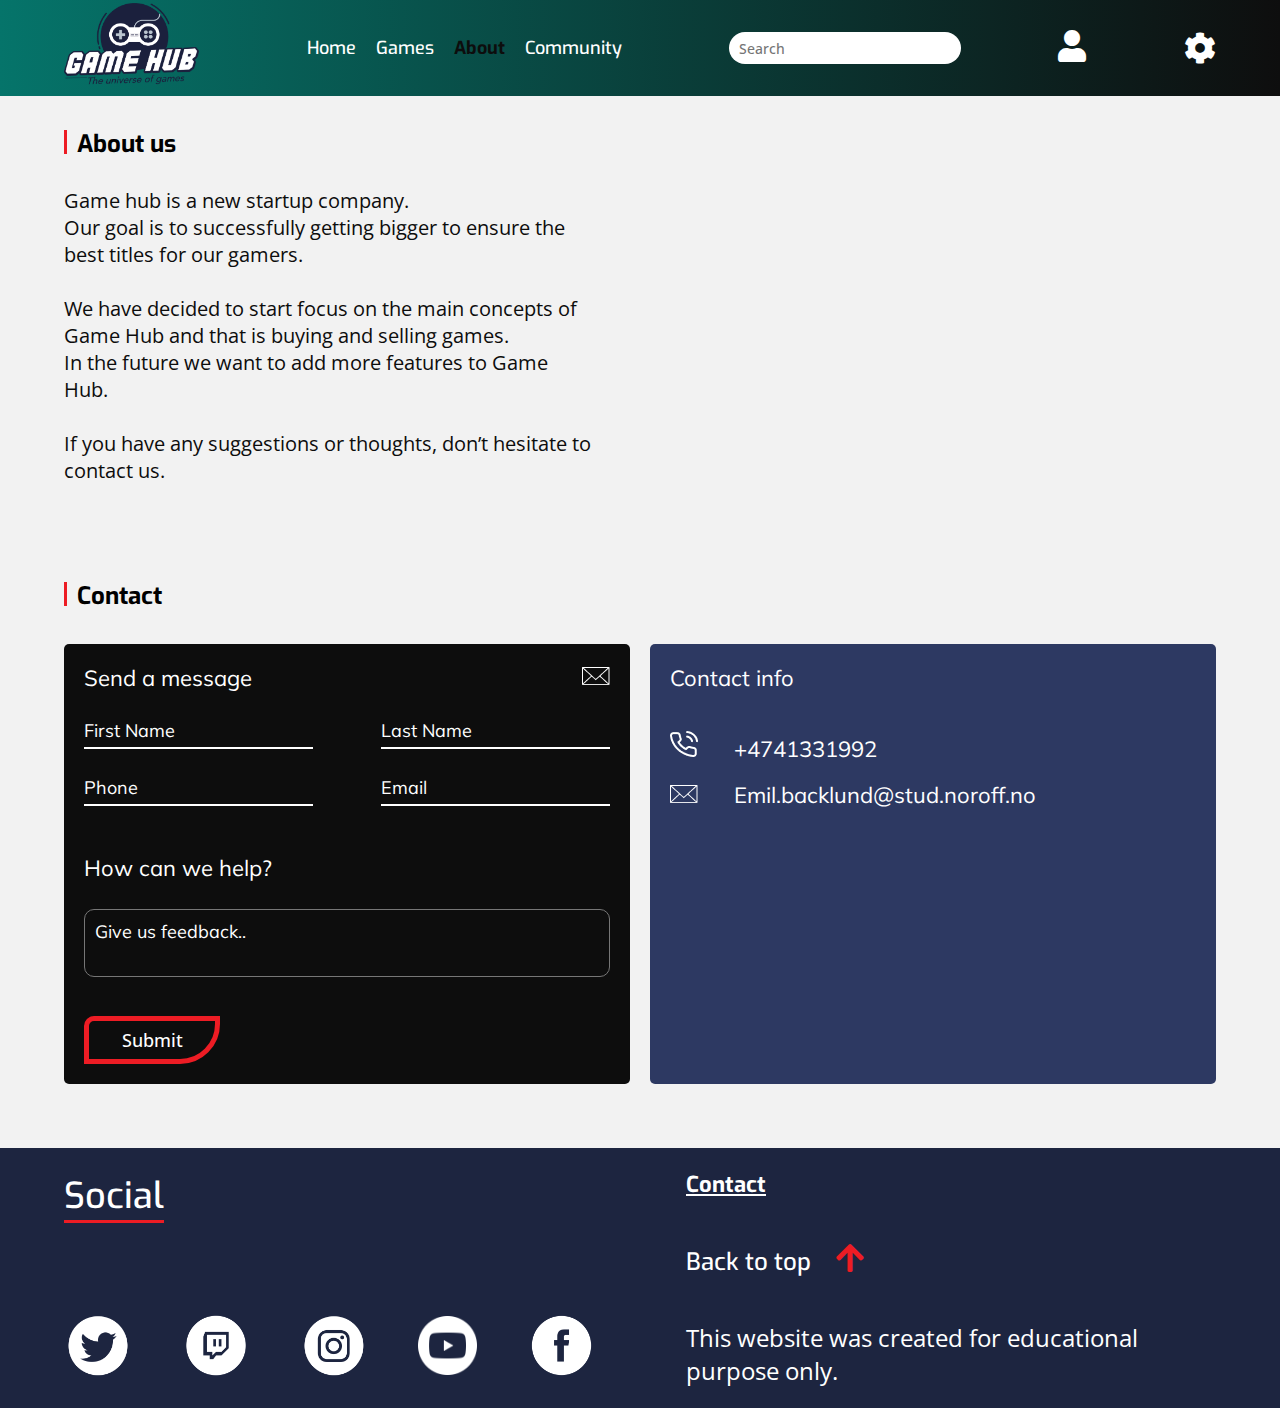
==== commit 5a8c012a: "Thursday, done for today" ====
--- a/about.html
+++ b/about.html
@@ -30,6 +30,7 @@
       referrerpolicy="no-referrer"
     />
     <link rel="stylesheet" href="/css/styles.css" />
+    <link rel="stylesheet" href="css/about-us.css" />
     <!-- HotJar -->
     <script>
       (function (h, o, t, j, a, r) {
@@ -64,7 +65,7 @@
   <body class="about-body">
     <header>
       <a name="top"></a>
-      <div class="container">
+      <div class="navigation__container">
         <div class="navigation">
           <div class="nav hide-desktop">
             <label for="hamburger-menu">
@@ -101,7 +102,7 @@
               alt="Game Hub logo"
             />
           </a>
-          <ul class="hide-mobile">
+          <ul class="desktop-nav">
             <li><a href="/index.html">Home</a></li>
             <li><a href="/games.html">Games</a></li>
             <li><a id="desktop-active" href="/about.html">About</a></li>
@@ -174,12 +175,12 @@
         <div class="about-box-right"></div>
       </div>
     </section>
-    <section class="container contact">
+    <section class="container">
       <div class="heading-square"></div>
       <h2>Contact</h2>
-      <div class="flex-spacebetween mobile-about">
-        <div class="form">
-          <div class="flex-spacebetween2">
+      <div class="contact">
+        <form class="form" id="feedbackForm">
+          <div class="form__row">
             <div>
               <p>Send a message</p>
             </div>
@@ -187,32 +188,47 @@
               <img src="/images/icons/mail.png" alt="mail icon" />
             </div>
           </div>
-          <div class="flex-spacebetween2">
-            <div class="form-width">
-              <form action="" method="post">
-                <input type="text" name="firstname" placeholder="First Name" />
-              </form>
-              <div class="line"></div>
-            </div>
-            <div class="form-width">
-              <form action="" method="post">
-                <input type="text" name="lastname" placeholder="Last Name" />
-                <div class="line"></div>
-              </form>
-            </div>
-          </div>
-          <div class="flex-spacebetween2">
-            <div class="form-width">
-              <form action="" method="post">
-                <input type="tel" name="phone" placeholder="Phone" />
-              </form>
-              <div class="line"></div>
-            </div>
-            <div class="form-width">
-              <form action="" method="post">
-                <input type="email" name="email" placeholder="Email" />
-                <div class="line"></div>
-              </form>
+          <div class="form__row">
+            <div>
+              <input
+                type="text"
+                name="firstname"
+                placeholder="First Name"
+                id="first-name"
+              />
+              <div class="form-error" id="firstNameError">
+                Enter your first name
+              </div>
+            </div>
+            <div>
+              <input
+                type="text"
+                name="lastname"
+                placeholder="Last Name"
+                id="last-name"
+              />
+              <div class="form-error" id="lastNameError">
+                Enter your last name
+              </div>
+            </div>
+          </div>
+          <div class="form__row">
+            <div>
+              <input
+                type="tel"
+                name="phone"
+                placeholder="Phone"
+                id="phoneNumber"
+              />
+              <div class="form-error" id="phoneError">
+                Please enter a valid phone number
+              </div>
+            </div>
+            <div>
+              <input type="email" name="email" placeholder="Email" id="email" />
+              <div class="form-error" id="emailError">
+                Please enter a valid email address
+              </div>
             </div>
           </div>
           <div>
@@ -221,13 +237,28 @@
           <div>
             <textarea
               name="feedback"
-              id=""
+              id="feedback"
               placeholder="Give us feedback.."
             ></textarea>
-            <div class="line2"></div>
-            <button class="cta-button">Submit</button>
-          </div>
-        </div>
+            <div class="form-error" id="feedbackError">
+              Your message must be at least 25 characters
+            </div>
+          </div>
+          <button data-modal-target="#modal" class="cta-button">Submit</button>
+          <div class="modal" id="modal">
+            <div class="modal-header">
+              <div class="modal-title">Thank You!</div>
+              <div data-close-button class="close-button">&times</div>
+            </div>
+            <div class="modal-body">
+              Lorem ipsum dolor, sit amet consectetur adipisicing elit. Dolores
+              nulla exercitationem illo hic provident eveniet reiciendis aut
+              laborum iusto beatae sequi, libero, nihil ea vero quisquam velit
+              inventore! Esse, suscipit?20
+            </div>
+          </div>
+          <div id="overlay"></div>
+        </form>
         <div class="contact-info">
           <p>Contact info</p>
           <div>
@@ -356,5 +387,6 @@
         </div>
       </div>
     </footer>
+    <script src="js/feedback.js"></script>
   </body>
 </html>
--- a/css/styles.css
+++ b/css/styles.css
@@ -8,6 +8,12 @@
 textarea:focus,
 button:focus {
   outline: none;
+}
+
+.navigation__container {
+  max-width: 1300px;
+  width: 90%;
+  margin: 0 auto;
 }
 
 input:focus::placeholder,
@@ -22,6 +28,14 @@
     #1d2540 39.15%,
     #0d0d0d 94.08%
   );
+}
+
+.desktop-nav {
+  display: flex;
+}
+
+.desktop-nav li {
+  margin: 0 10px;
 }
 
 header {
@@ -201,6 +215,8 @@
   transition: all 0.2s linear;
   transform: translateY(35px);
   border-radius: 0 20px 20px 0;
+  padding: 20px;
+  box-sizing: border-box;
 }
 
 .screenreader-only {
@@ -212,6 +228,9 @@
   display: block;
   transform: translateY(35px);
   opacity: 1;
+  display: flex;
+  flex-direction: column;
+  justify-content: space-between;
 }
 
 .dropdown-item a:hover {
@@ -276,13 +295,14 @@
   border-color: #ed1c24;
   color: white;
   text-align: center;
-  font-size: 12px;
-  border-width: 4px;
-  border-radius: 0px 0px 20px 0px;
+
+  font-size: 1.1rem;
+  border-radius: 10px 0px 40px 0px;
   transition-duration: 0.4s;
   cursor: pointer;
-  width: 95px;
-  height: 31px;
+  width: 136px;
+  height: 48px;
+  border-width: 5px;
   border-style: solid;
   font-family: "open sans";
   font-weight: 500;
@@ -569,7 +589,7 @@
 .contact input {
   font-family: "mulish";
   font-size: 16px;
-  border-width: 0px;
+  border: none;
   width: 100%;
   background-color: transparent;
   color: #fff;
@@ -578,6 +598,8 @@
 
 .contact input {
   font-size: 16px;
+  border-bottom: 2px solid white;
+  padding-bottom: 5px;
 }
 
 .contact .heading-square {
@@ -595,24 +617,18 @@
   background-color: #0d0d0d;
   padding: 20px;
   box-sizing: border-box;
-  margin: 32px 0px 0px 0px;
-  border-radius: 5px 5px 0px 0px;
+  border-radius: 5px;
   display: flex;
   justify-content: space-between;
   flex-direction: column;
-}
-
-.form-width {
-  max-width: 40%;
-}
-
-.form p {
-  margin-bottom: 10px;
+  width: 100%;
+  flex: 1;
 }
 
 .how-can-we-help {
   margin-top: 20px;
   margin-bottom: 0px;
+  border-bottom: 2px solid white;
 }
 
 .line {
@@ -624,23 +640,16 @@
   border-radius: 99px;
 }
 
-.line2 {
-  width: 100%;
-  height: 2px;
-  background-color: #fff;
-  margin-top: 12px;
-  margin-bottom: 12px;
-}
-
 textarea {
   background-color: transparent;
-  border: none;
   color: #fff;
   font-family: "mulish";
   font-size: 16px;
   resize: none;
-  height: 28px;
   width: 100%;
+  padding: 10px;
+  box-sizing: border-box;
+  border-radius: 10px;
 }
 
 .contact-info {
@@ -649,11 +658,11 @@
   background-color: #2d3962;
   padding: 20px;
   box-sizing: border-box;
-  border-radius: 0 0 5px 5px;
+  border-radius: 5px;
   display: flex;
   justify-content: space-between;
   flex-direction: column;
-  margin-bottom: 32px;
+  flex: 1;
 }
 
 .contact-info p {
@@ -675,15 +684,6 @@
 .google-map {
   height: 232px;
   width: 100%;
-}
-
-.flex-spacebetween2 {
-  display: flex;
-  justify-content: space-between;
-}
-
-.flex-spacebetween2 img {
-  transform: translateY(5px);
 }
 
 .form button {
@@ -1244,11 +1244,13 @@
 @media screen and (min-width: 1028px) {
   .container {
     max-width: 1300px;
+    width: 90%;
     margin: 0 auto;
   }
 
   .container2 {
     max-width: 1300px;
+    width: 90%;
     margin: 0 auto;
   }
 
@@ -1335,14 +1337,6 @@
     margin-right: 0px;
   }
 
-  .cta-button {
-    font-size: 1.1rem;
-    border-width: 5px;
-    border-radius: 10px 0px 40px 0px;
-    width: 136px;
-    height: 48px;
-  }
-
   .flex-items {
     justify-content: space-between;
   }
@@ -1525,7 +1519,6 @@
   .contact p,
   .contact input {
     font-size: 22px;
-    width: 194px;
   }
 
   .contact input {
@@ -1533,26 +1526,15 @@
   }
 
   .form {
-    max-width: 530px;
-    padding: 32px;
-    margin: 32px 0px 32px 0px;
     border-radius: 5px;
-  }
-
-  .flex-spacebetween {
-    display: flex;
-    justify-content: space-between;
   }
 
   textarea {
     font-size: 18px;
-    transform: translateY(10px);
   }
 
   .contact-info {
-    width: 530px;
-    padding: 32px;
-    margin: 32px 0px 32px 0px;
+    padding: 20px;
     border-radius: 5px;
   }
 
@@ -1673,12 +1655,6 @@
   .twitter2 {
     width: 38px;
     transform: translateY(-1px);
-  }
-
-  .inner-left-page .flex-spacebetween {
-    align-items: center;
-    margin-top: 32px;
-    margin-bottom: 32px;
   }
 
   .profile-button {
@@ -1839,6 +1815,16 @@
   /* Community ends */
 }
 
+@media screen and (max-width: 600px) {
+  .cta-button {
+    font-size: 12px;
+    border-width: 4px;
+    border-radius: 10px 0px 20px 0px;
+    width: 95px;
+    height: 31px;
+  }
+}
+
 @media only screen and (max-width: 380px) {
   .all-games {
     grid-template-columns: repeat(auto-fill, minmax(300px, 177px));
@@ -1871,3 +1857,33 @@
     font-size: 14px;
   }
 }
+
+@media screen and (max-width: 360px) {
+  .tabs-button a {
+    font-size: 14px;
+  }
+}
+
+@media screen and (max-width: 1028px) {
+  .all-games .cta-button {
+    font-size: 12px;
+    border-width: 4px;
+    border-radius: 10px 0px 20px 0px;
+    width: 95px;
+    height: 31px;
+  }
+
+  .desktop-nav {
+    display: none;
+  }
+}
+
+@media screen and (max-width: 380px) {
+  .all-games .cta-button {
+    font-size: 1.1rem;
+    border-width: 5px;
+    border-radius: 10px 0px 40px 0px;
+    width: 136px;
+    height: 48px;
+  }
+}
--- a/css/about-us.css
+++ b/css/about-us.css
@@ -0,0 +1,147 @@
+.form__row {
+  display: flex;
+  justify-content: space-between;
+  align-items: center;
+  gap: 40px;
+}
+
+.contact {
+  display: flex;
+  justify-content: space-between;
+  gap: 20px;
+  flex-wrap: wrap;
+  margin-bottom: 64px;
+  margin-top: 32px;
+}
+
+.container {
+  max-width: 1300px;
+  width: 90%;
+  margin: 0 auto;
+}
+
+.form {
+  min-width: 368px;
+}
+
+.contact-info {
+  min-width: 368px;
+}
+
+.form-error {
+  display: none;
+  color: #ed1c24;
+  font-size: 13px;
+  font-family: "exo";
+  font-weight: 400;
+}
+
+.modal {
+  position: fixed;
+  top: 50%;
+  left: 50%;
+  transform: translate(-50%, -50%) scale(0);
+  transition: 200ms ease-in-out;
+  border: 1px solid black;
+  border-radius: 10px;
+  z-index: 10;
+  background-color: white;
+  width: 500px;
+  max-width: 80%;
+}
+
+.modal.active {
+  transform: translate(-50%, -50%) scale(1);
+}
+
+.modal-header {
+  display: flex;
+  justify-content: space-between;
+  align-items: center;
+  padding: 10px 15px;
+  border-bottom: 1px solid black;
+}
+
+.modal-header .modal-title {
+  font-size: 1.25rem;
+  font-weight: bold;
+}
+
+.modal-header .close-button {
+  cursor: pointer;
+  border: none;
+  outline: none;
+  background: none;
+  font-size: 2rem;
+  font-weight: 900;
+  margin-top: 0;
+}
+
+.modal-body {
+  padding: 10px 15px;
+}
+
+#overlay {
+  position: fixed;
+  opacity: 0;
+  transition: 200ms ease-in-out;
+  top: 0;
+  left: 0;
+  right: 0;
+  bottom: 0;
+  background-color: rgba(0, 0, 0, 0.5);
+  pointer-events: none;
+}
+
+#overlay.active {
+  pointer-events: all;
+  opacity: 1;
+}
+
+@media screen and (max-width: 755px) {
+  .container {
+    width: 100%;
+  }
+
+  .contact {
+    margin-bottom: 20px;
+    margin-top: 9px;
+  }
+
+  .heading-square {
+    margin-left: 20px;
+  }
+
+  .about-box-left .heading-square {
+    margin-left: 0;
+    margin-top: 0;
+  }
+}
+
+@media screen and (max-width: 735px) {
+  .contact {
+    gap: 0;
+  }
+
+  .form {
+    border-radius: 0;
+  }
+
+  .contact-info {
+    border-radius: 0;
+  }
+}
+
+@media screen and (max-width: 414px) {
+  .form {
+    min-width: 300px;
+  }
+
+  .contact-info {
+    min-width: 300px;
+  }
+
+  .contact {
+    margin-bottom: 0;
+  }
+}
